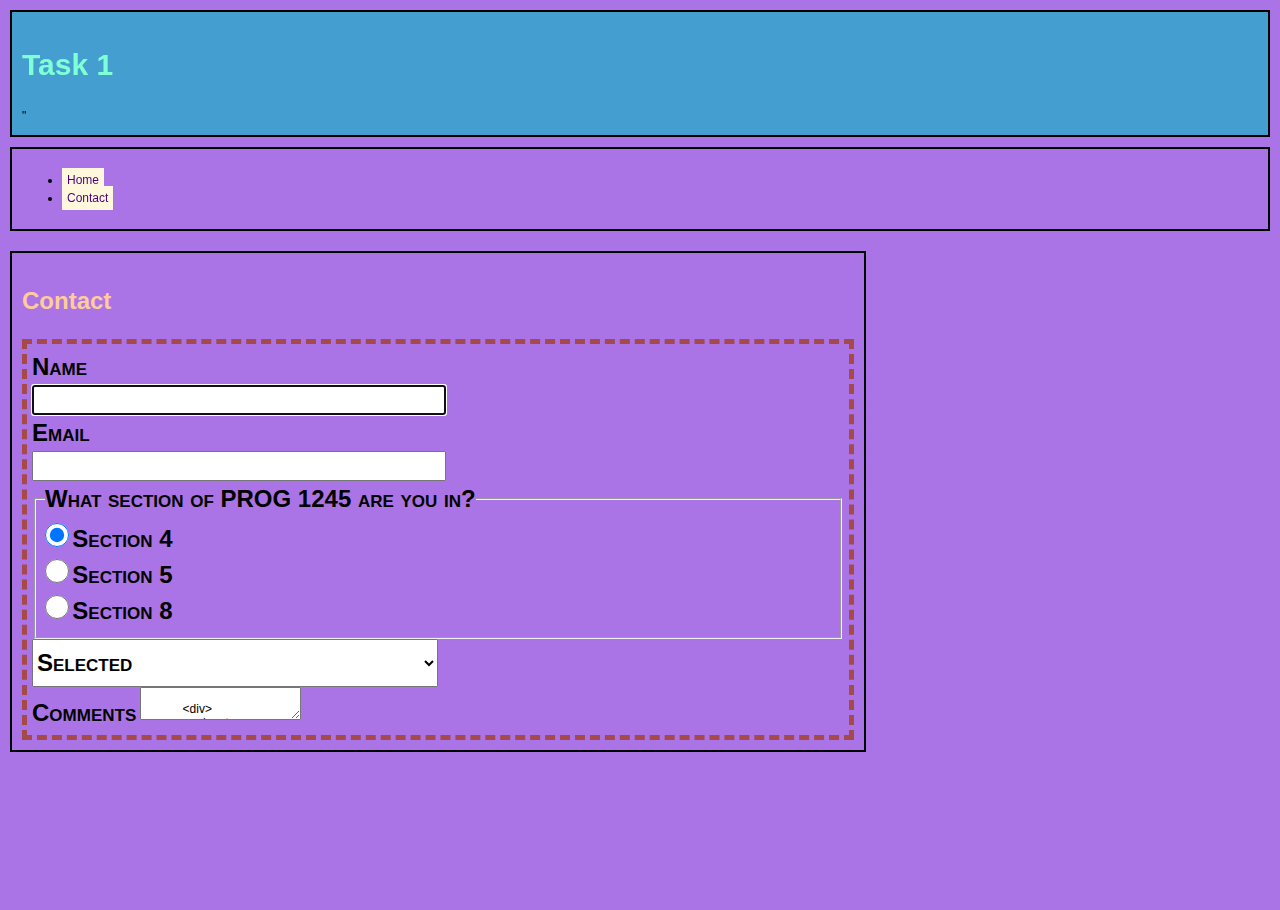
==== Contact.html @ c6501cdb "task 4" ====
<!DOCTYPE html>
<html lang="en">
<head>
    <meta charset="UTF-8">
    <meta name="viewport" content="width=device-width, initial-scale=1.0">
    <link rel="stylesheet" type="text/css" href="CSS/normalize.css">
    <link rel="stylesheet" type="text/css" href="CSS/styles.css">
    
    
    <title>In Class Text 1t</title>
  
    
</head>
<body>
    <header class="structural">
        <h1 style="color:aquamarine;font-size:30px;">Task 1</h1>"
        </header>
        <nav class="structural">
            <ul>
                <li><a href="index.html">Home</a></li>
                <li><a href="Contact.html">Contact</a></li>
            </ul>
        </nav>
        <main class="structural">
           <h2>Contact</h2>
            <form>
                <div>
                    <label for="name">Name</label>
                    <input type ="text" name="name" id="name" required autofocus>
                </div>
                <div>
                    <label for="Email">Email</label>
                    <input type="Email" Name="email" id="email" required>
                </div>
                <fieldset>
                    <legend>What section of PROG 1245 are you in?</legend>
                    <input type="radio" name="sec" value="4" id="4" required checked>
                    <label for="4">Section 4</label>
                    <br>
                    <input type="radio" name="sec" value="5" id="5">
                    <label for="5">Section 5</label>
                    <br>
                    <input type="radio" name="sec" value="8" id="8">
                    <label for="8">Section 8</label>
                    <br>
                </fieldset>
                <div>
                <label for="help"What do you need help with?</label>
                <select id="help" name="help" required>
                    <option value="">Selected</option>
                    <option value="html">HTML</option>
                    <option value="CSS">CSS</option>
                    <option value ="both">Both HMTL & CSS</option>
                    
                </select>
            </div>
            <div>
                <label for="comments">Comments</label>
                <textarea id="Comments" name="comment" r
            </div>

            <div>
                <input type="checkbox" value="true" name="human" id="human">
                <label for=human>I am a human</label>
            </div>
            <div>
                <input type="submit" id="submit" value="submit">
            </div>

             
            </form>
        </main>
        <aside class="structural">
        <h2>Help Links</h2>
        <ul>
            <li><a href="https://www.w3schools.com/cssref/pr_font_font-family.php">HTML tutorial</a></li>
            <li><a href="https://www.w3schools.com/html/default.asp">w3 school</a></li>
            
    
            
        </ul>
    </aside>
    <footer class="structural">
        <p>&copy; Michael Whiting 2023</p>
    </footer>
    

    
        
    
    
</body>
</html>
---- CSS/styles.css ----
/*Michael Whiting 999999*/
body{
    font : normal normal normal 12px/1.5 Arial, Helvetica, sans-serif;
    width: 100vw;
    height : 100vh;
    background-color: hsla(268, 70%, 68%);
}
h2{
    color: #fc9;
    font-size : 2em;
}
header{
    background-color : hsl(201, 59%, 54%);
}



nav ul li a{
    color: indigo;
    border: 2px;
    background-color: cornsilk;
    text-decoration: none;
    padding: 5px;
}
nav ul li a:hover{
    color: cornsilk;
}

main{

    float : left;
    width : 65vw;
    
}   
aside{
    float : right;
    width : 25vw;
    
}
aside a{  
 
    color: rgba(145, 69, 100);
   
    color:blueviolet;
}
aside a:hover{
    color:#f02;
}
footer{
    clear : both;
}.structural{
    margin : 10px;
    padding : 10px;
    border : 2px solid black;
}
#p1{
    color : rgb(221, 12, 12);
}
#p2{
    color: rgb(88, 162, 23);
}
form{
    border : 5px dashed rgb(165, 73, 73);
    padding:5px;
}
input[type=text], input[type=email], input[type=submit], select, option{
    display: block;
    width : 50%;
    height : 2em;
}
input[type=radio], input[type=checkbox]{
height : 2em;
width: 2em;
}
select, option, label, legend, input[type=submit]{
    font-size : 1.5rem;
    font-weight: bold;
    font-variant: small-caps;
}
    


a:hover{
    color : #f02;
}
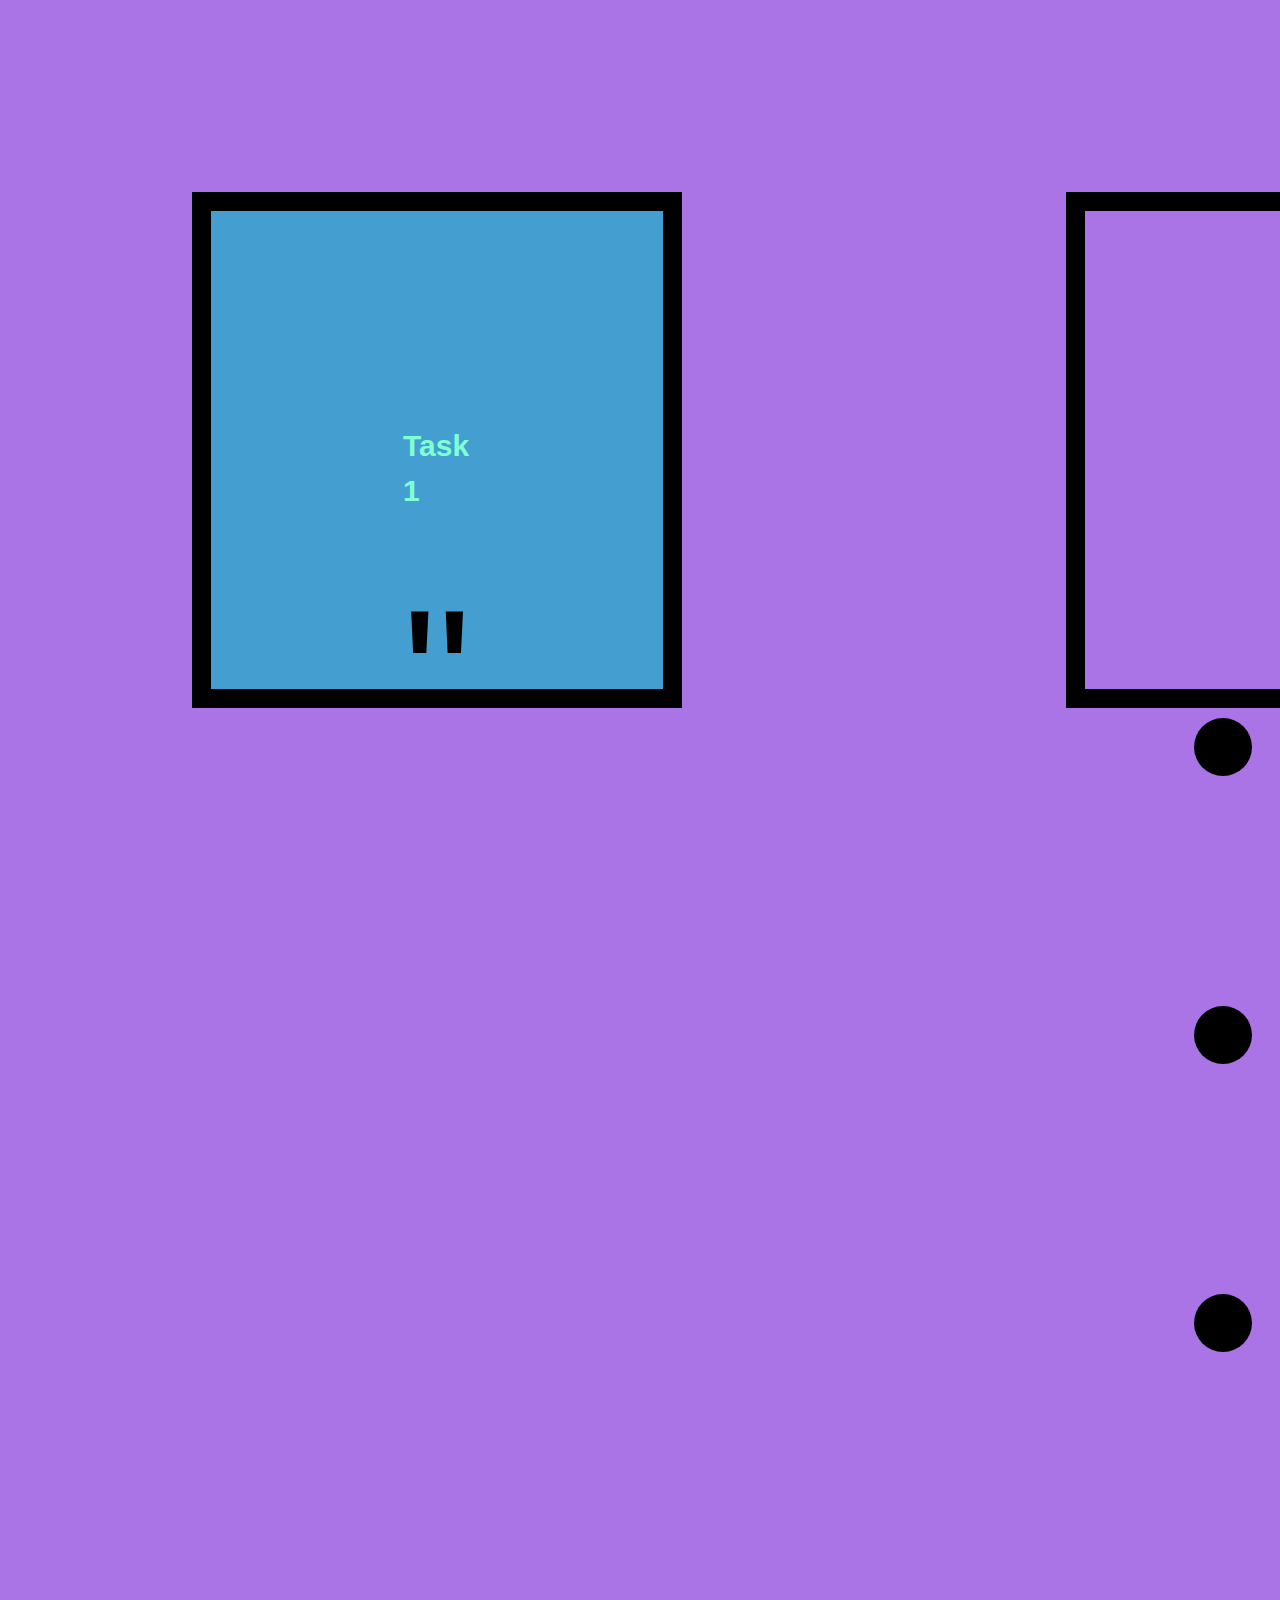
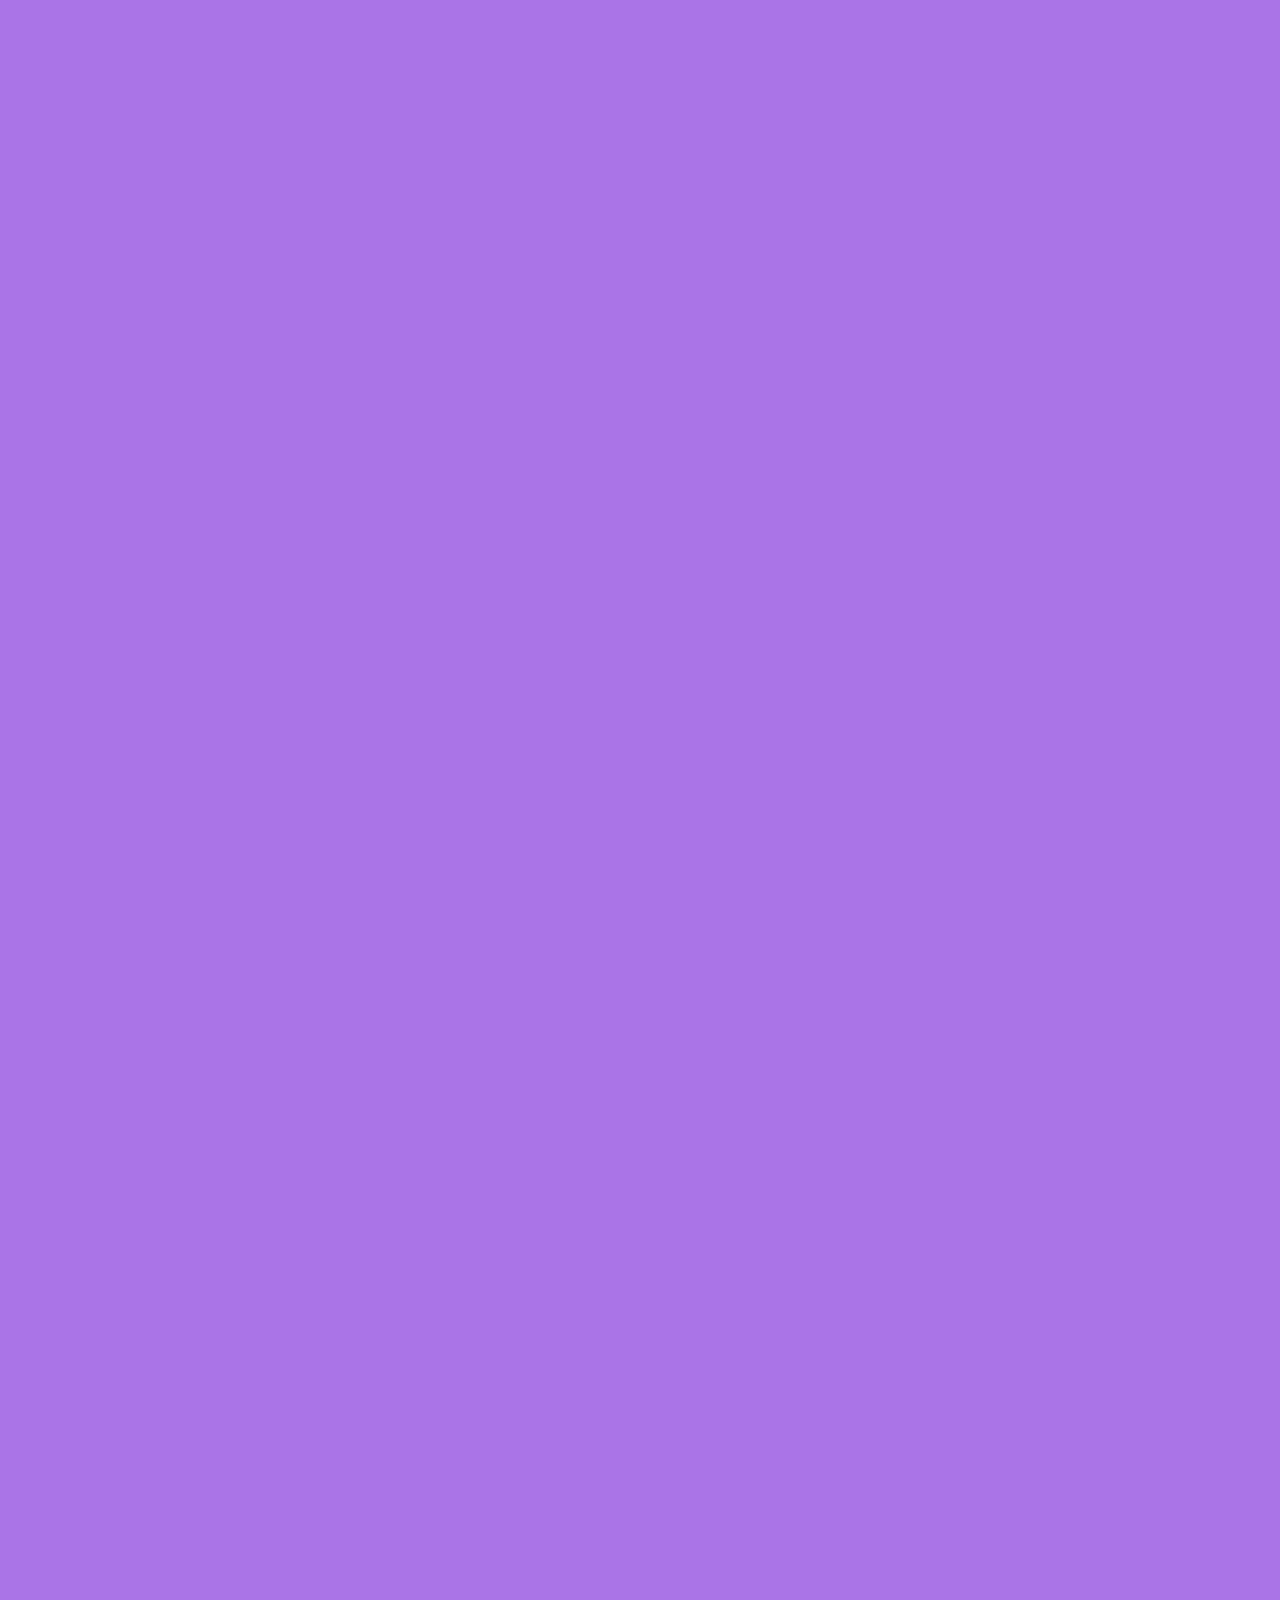
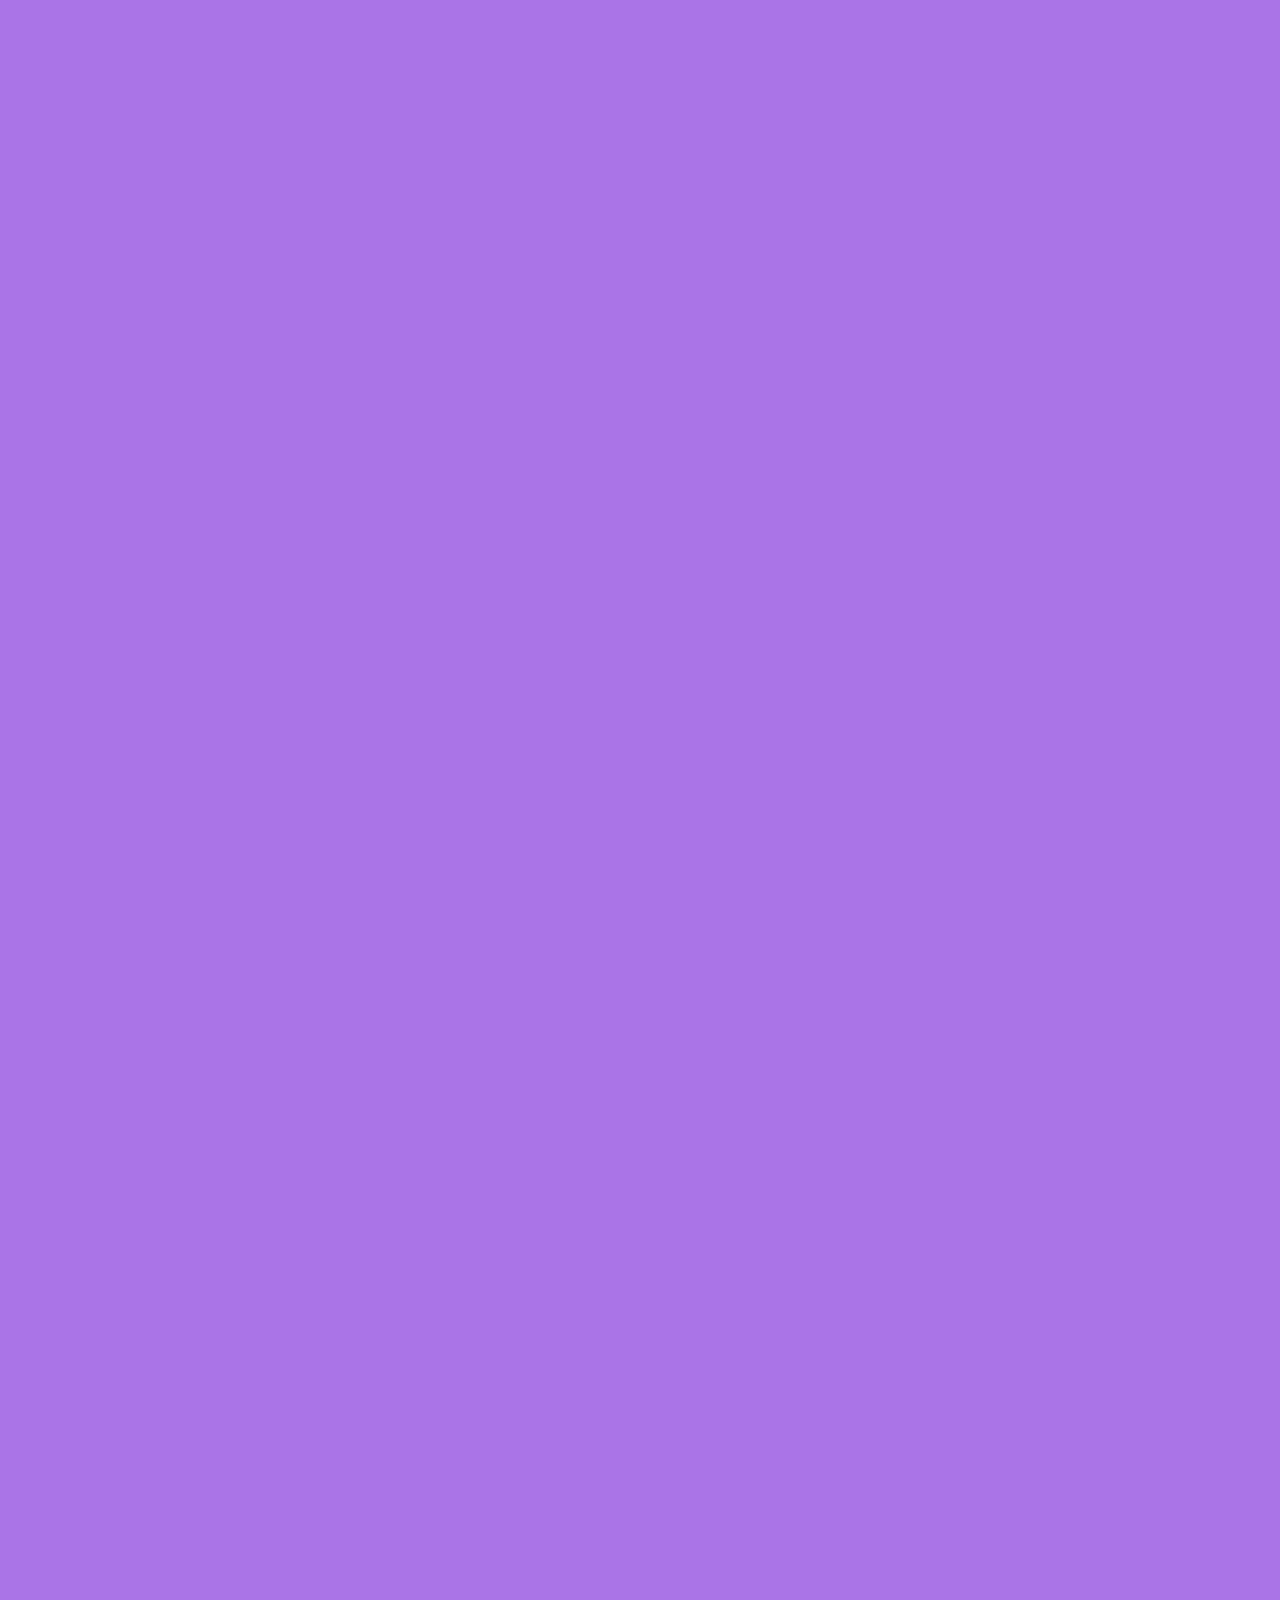
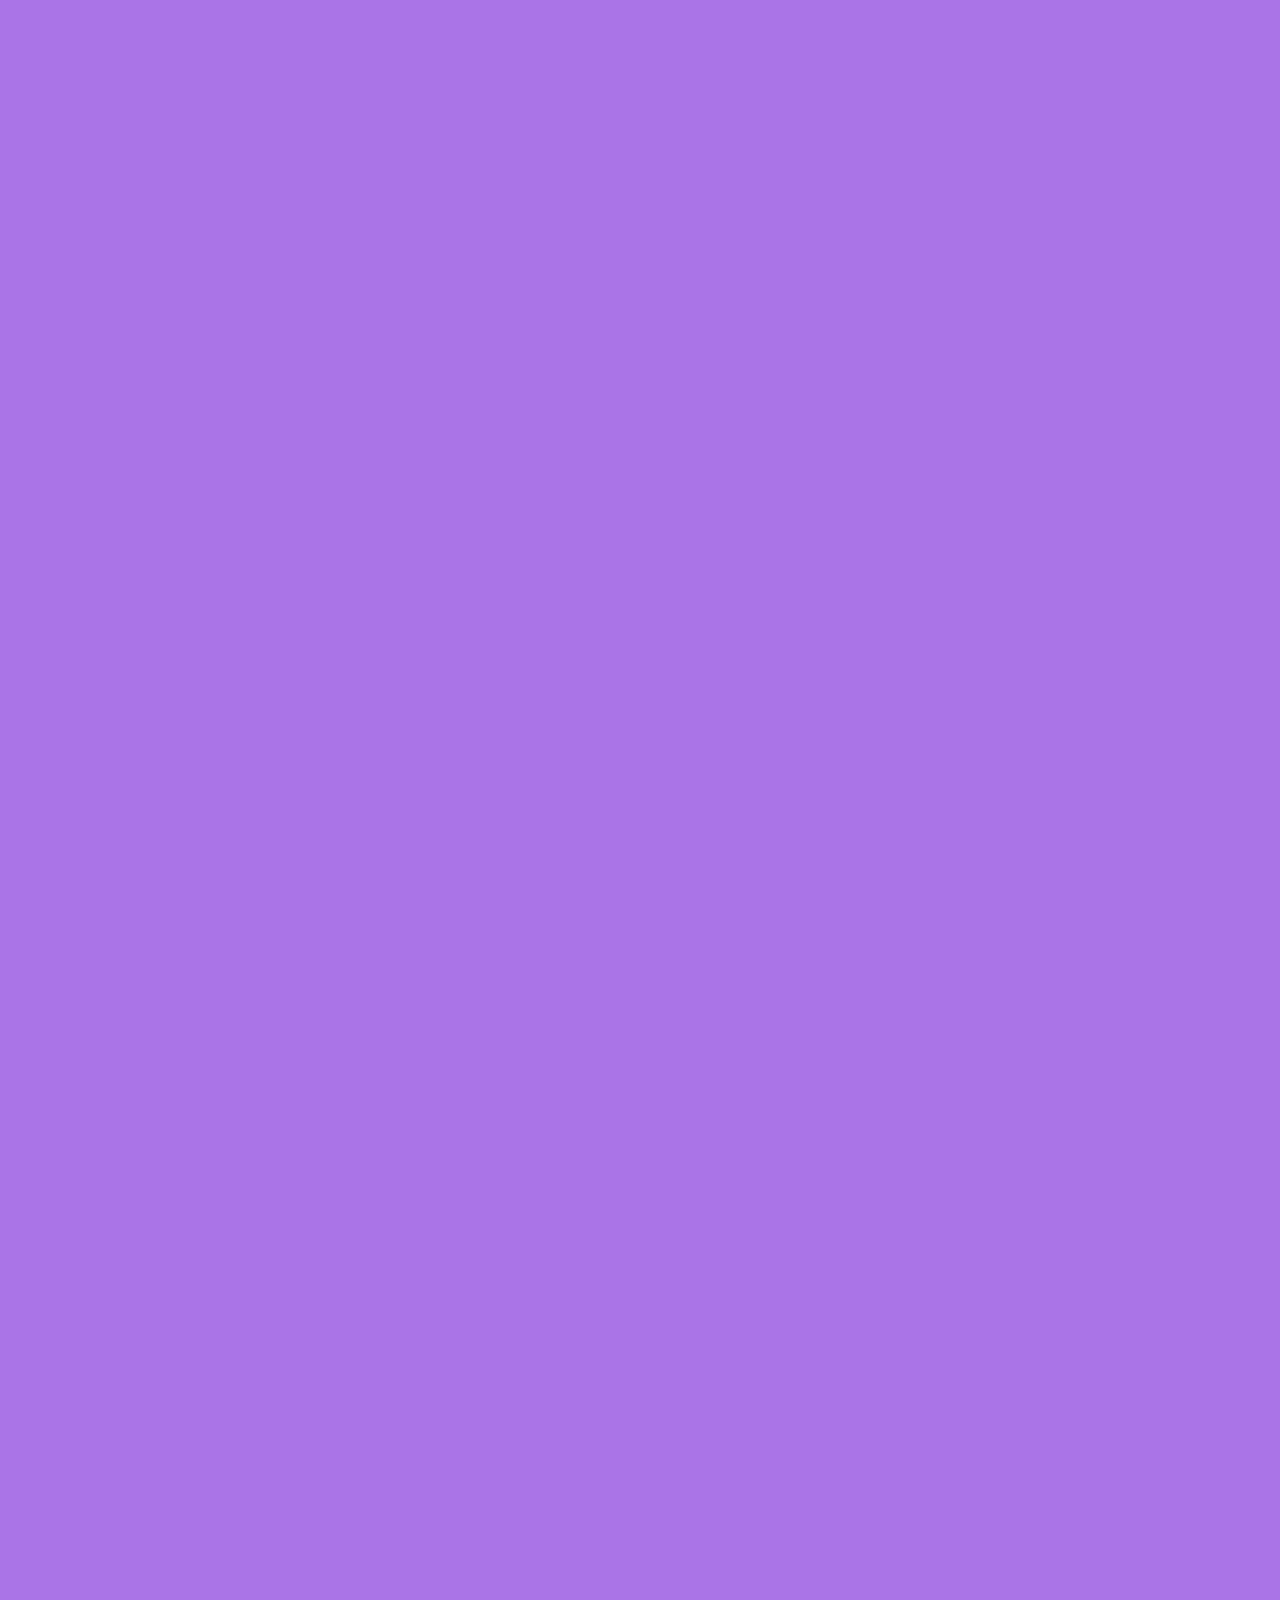
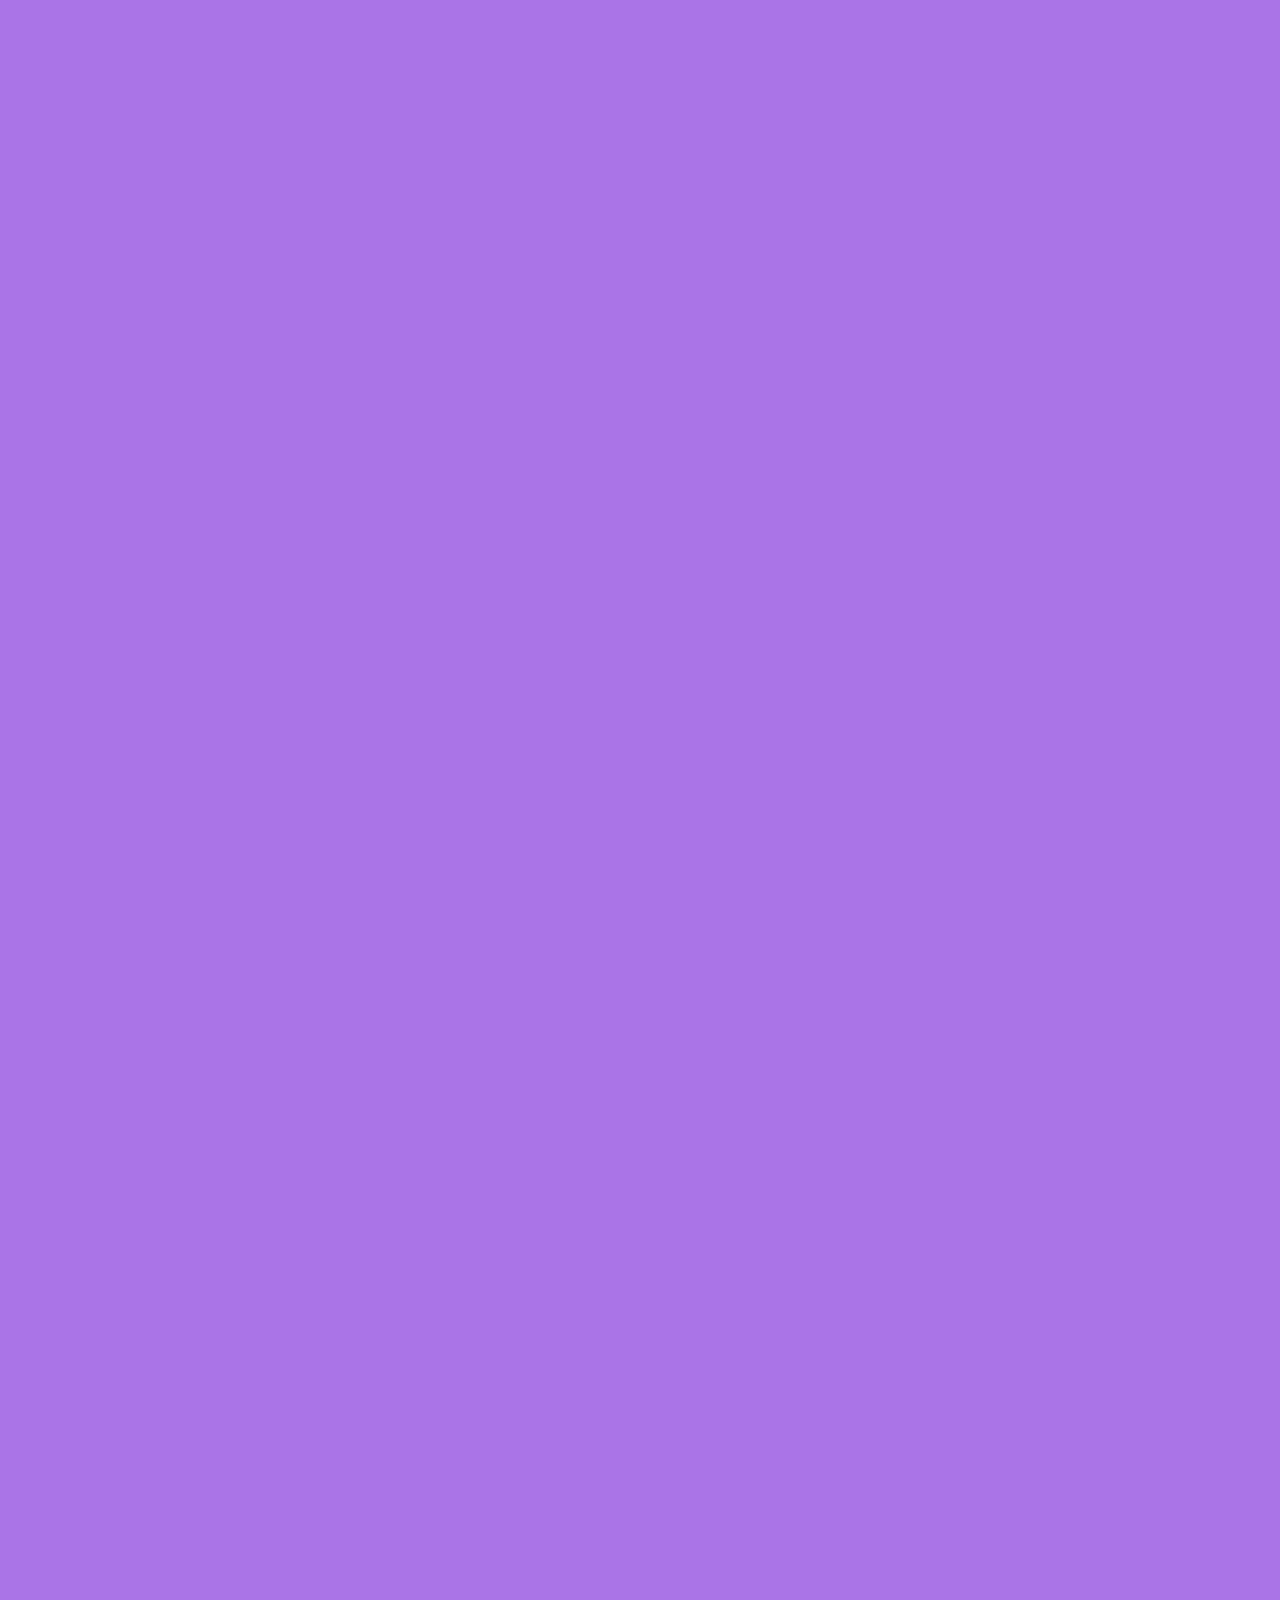
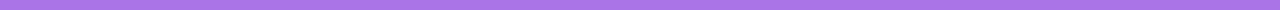
==== commit d598de6c: "task 5 commit" ====
--- a/Contact.html
+++ b/Contact.html
@@ -5,6 +5,7 @@
     <meta name="viewport" content="width=device-width, initial-scale=1.0">
     <link rel="stylesheet" type="text/css" href="CSS/normalize.css">
     <link rel="stylesheet" type="text/css" href="CSS/styles.css">
+
     
     
     <title>In Class Text 1t</title>
@@ -19,67 +20,71 @@
             <ul>
                 <li><a href="index.html">Home</a></li>
                 <li><a href="Contact.html">Contact</a></li>
+                <li><a href="galler.html">Gallery</a>
             </ul>
         </nav>
-        <main class="structural">
-           <h2>Contact</h2>
-            <form>
-                <div>
-                    <label for="name">Name</label>
-                    <input type ="text" name="name" id="name" required autofocus>
-                </div>
-                <div>
-                    <label for="Email">Email</label>
-                    <input type="Email" Name="email" id="email" required>
-                </div>
-                <fieldset>
-                    <legend>What section of PROG 1245 are you in?</legend>
-                    <input type="radio" name="sec" value="4" id="4" required checked>
-                    <label for="4">Section 4</label>
-                    <br>
-                    <input type="radio" name="sec" value="5" id="5">
-                    <label for="5">Section 5</label>
-                    <br>
-                    <input type="radio" name="sec" value="8" id="8">
-                    <label for="8">Section 8</label>
-                    <br>
-                </fieldset>
-                <div>
-                <label for="help"What do you need help with?</label>
-                <select id="help" name="help" required>
-                    <option value="">Selected</option>
-                    <option value="html">HTML</option>
-                    <option value="CSS">CSS</option>
-                    <option value ="both">Both HMTL & CSS</option>
-                    
-                </select>
-            </div>
-            <div>
-                <label for="comments">Comments</label>
-                <textarea id="Comments" name="comment" r
-            </div>
-
-            <div>
-                <input type="checkbox" value="true" name="human" id="human">
-                <label for=human>I am a human</label>
-            </div>
-            <div>
-                <input type="submit" id="submit" value="submit">
-            </div>
-
-             
-            </form>
-        </main>
-        <aside class="structural">
-        <h2>Help Links</h2>
-        <ul>
-            <li><a href="https://www.w3schools.com/cssref/pr_font_font-family.php">HTML tutorial</a></li>
-            <li><a href="https://www.w3schools.com/html/default.asp">w3 school</a></li>
-            
-    
-            
-        </ul>
-    </aside>
+        <section>
+            <main class="structural">
+                <h2>Contact</h2>
+                 <form>
+                     <div>
+                         <label for="name">Name</label>
+                         <input type ="text" name="name" id="name" required autofocus>
+                     </div>
+                     <div>
+                         <label for="Email">Email</label>
+                         <input type="Email" Name="email" id="email" required>
+                     </div>
+                     <fieldset>
+                         <legend>What section of PROG 1245 are you in?</legend>
+                         <input type="radio" name="sec" value="4" id="4" required checked>
+                         <label for="4">Section 4</label>
+                         <br>
+                         <input type="radio" name="sec" value="5" id="5">
+                         <label for="5">Section 5</label>
+                         <br>
+                         <input type="radio" name="sec" value="8" id="8">
+                         <label for="8">Section 8</label>
+                         <br>
+                     </fieldset>
+                     <div>
+                     <label for="help"What do you need help with?</label>
+                     <select id="help" name="help" required>
+                         <option value="">Selected</option>
+                         <option value="html">HTML</option>
+                         <option value="CSS">CSS</option>
+                         <option value ="both">Both HMTL & CSS</option>
+                         
+                     </select>
+                 </div>
+                 <div>
+                     <label for="comments">Comments</label>
+                     <textarea id="Comments" name="comment" r
+                 </div>
+     
+                 <div>
+                     <input type="checkbox" value="true" name="human" id="human">
+                     <label for=human>I am a human</label>
+                 </div>
+                 <div>
+                     <input type="submit" id="submit" value="submit">
+                 </div>
+     
+                  
+                 </form>
+             </main>
+             <aside class="structural">
+             <h2>Help Links</h2>
+             <ul>
+                 <li><a href="https://www.w3schools.com/cssref/pr_font_font-family.php">HTML tutorial</a></li>
+                 <li><a href="https://www.w3schools.com/html/default.asp">w3 school</a></li>
+                 
+         
+                 
+             </ul>
+         </aside>
+        </section>
+       
     <footer class="structural">
         <p>&copy; Michael Whiting 2023</p>
     </footer>
--- a/CSS/styles.css
+++ b/CSS/styles.css
@@ -1,13 +1,23 @@
 /*Michael Whiting 999999*/
+html
+{
+    font : normal normal normal 12rem/1.5 Arial, Helvetica, sans-serif; 
+}
 body{
-    font : normal normal normal 12px/1.5 Arial, Helvetica, sans-serif;
+  
     width: 100vw;
     height : 100vh;
     background-color: hsla(268, 70%, 68%);
+    display: flex;
+    flex-direction: row;
+   
+}
+h1{
+    color:azure;
 }
 h2{
     color: #fc9;
-    font-size : 2em;
+    font-size : 2rem;
 }
 header{
     background-color : hsl(201, 59%, 54%);
@@ -17,19 +27,25 @@
 
 nav ul li a{
     color: indigo;
-    border: 2px;
+    border: 2rem;
     background-color: cornsilk;
     text-decoration: none;
-    padding: 5px;
+    padding: 0.25rem;
 }
 nav ul li a:hover{
     color: cornsilk;
 }
-
+section{
+    display: flex;
+    flex-direction: row;
+    flex-wrap:nowrap;
+    justify-content: space-between;
+    align-items: stretch;
+}
 main{
 
-    float : left;
-    width : 65vw;
+    float : 1 1 70%;
+    background-color :(220, 86%, 60%);
     
 }   
 aside{
@@ -49,9 +65,9 @@
 footer{
     clear : both;
 }.structural{
-    margin : 10px;
-    padding : 10px;
-    border : 2px solid black;
+    margin : 1rem;
+    padding : 1rem;
+    border : 0.1rem solid black;
 }
 #p1{
     color : rgb(221, 12, 12);
@@ -81,5 +97,45 @@
 
 
 a:hover{
-    color : #f02;
+    color : rgb(255, 247, 0);
 }
+img{
+    width : 80%;
+    heigh : 80%;
+    border:dashed;
+}
+img{
+    width : 80%;
+    heigh : 80%;
+    border:dashed;
+}
+img{
+    width : 80%;
+    heigh : 80%;
+}
+figure
+{
+    border : 0.1 em solid black;
+}
+
+#gallery
+{
+    border:dashed;
+    display: grid;
+    grid-template-columns: 1fr 1fr;
+    grid-template-rows: 1 fr 1fr;
+    row-gap: 1rem;
+    column-gap: 1rem;
+}
+@media(max-width:600px){
+    html{
+        font-size :10px;
+    }
+}
+#gallery{
+    grid-template-columns: 1fr;
+    grid-template-columns: 1fr;
+}
+section{
+display: block;
+}
